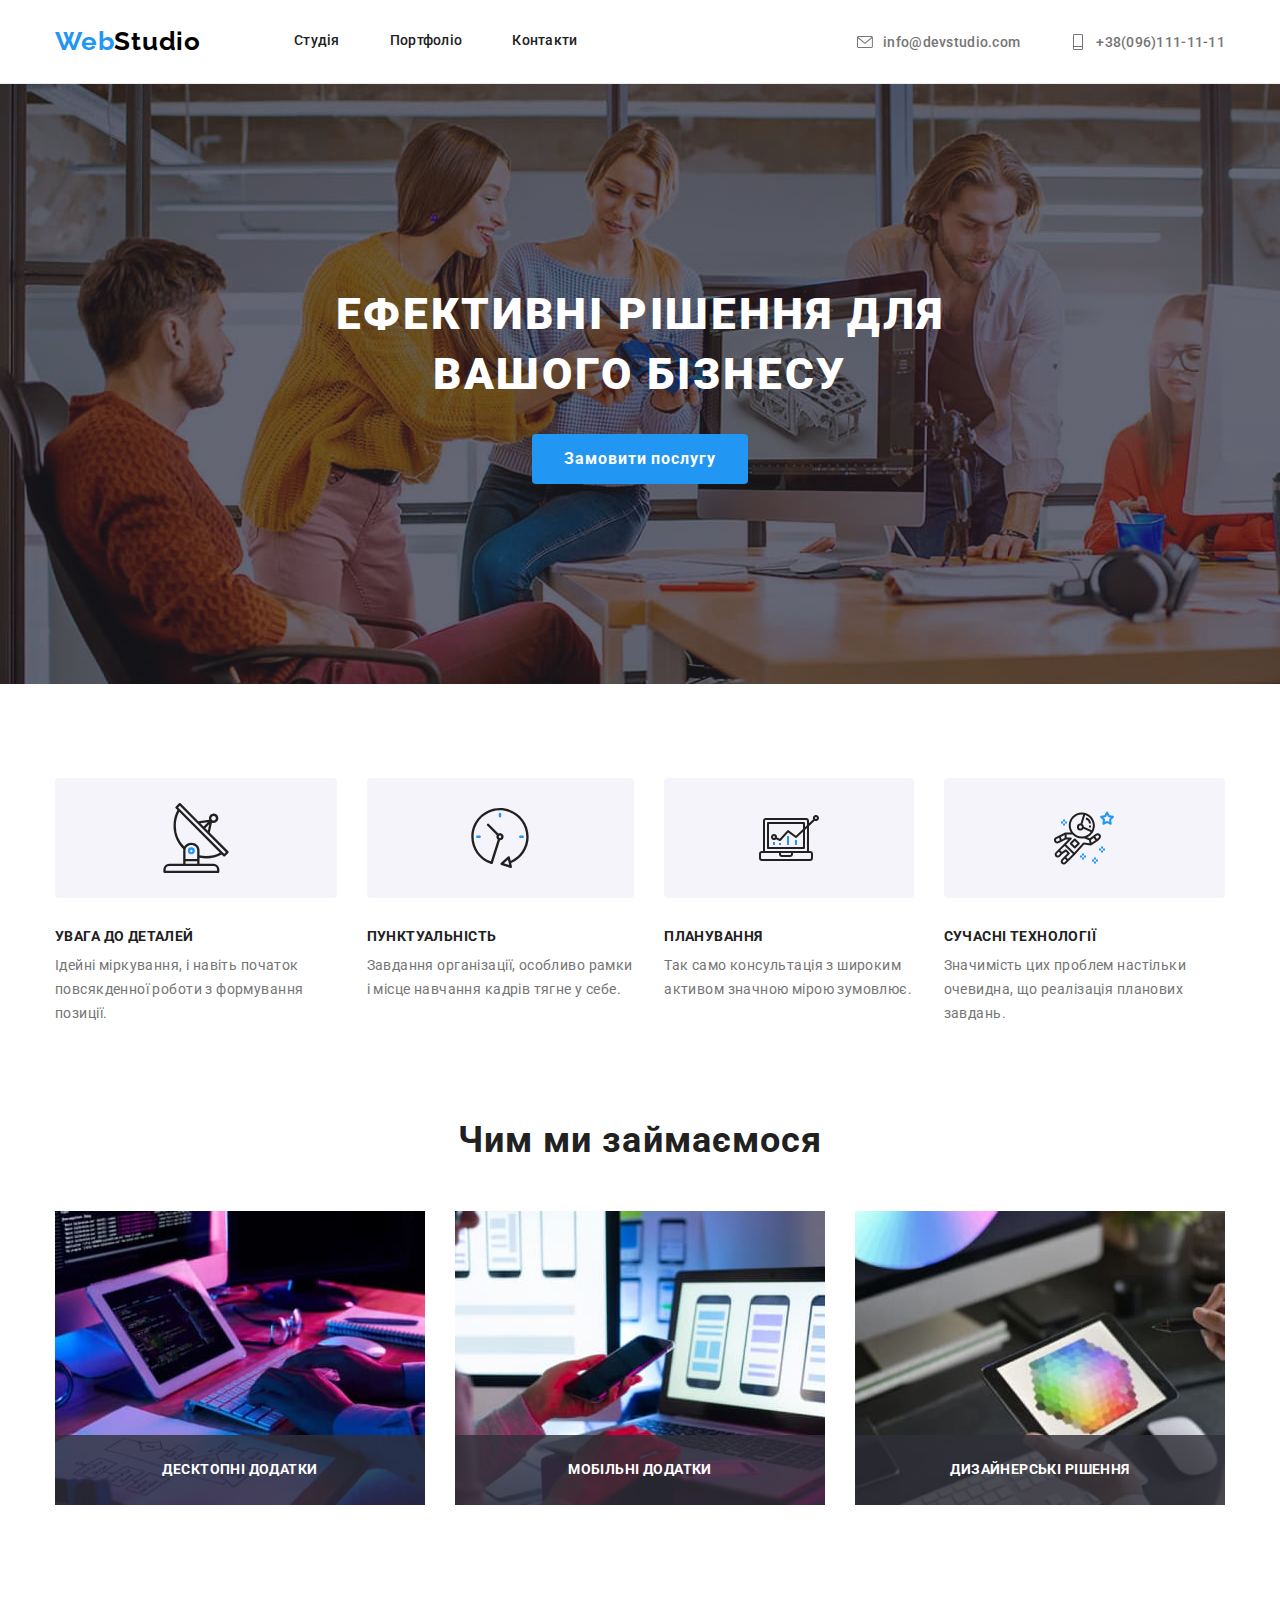
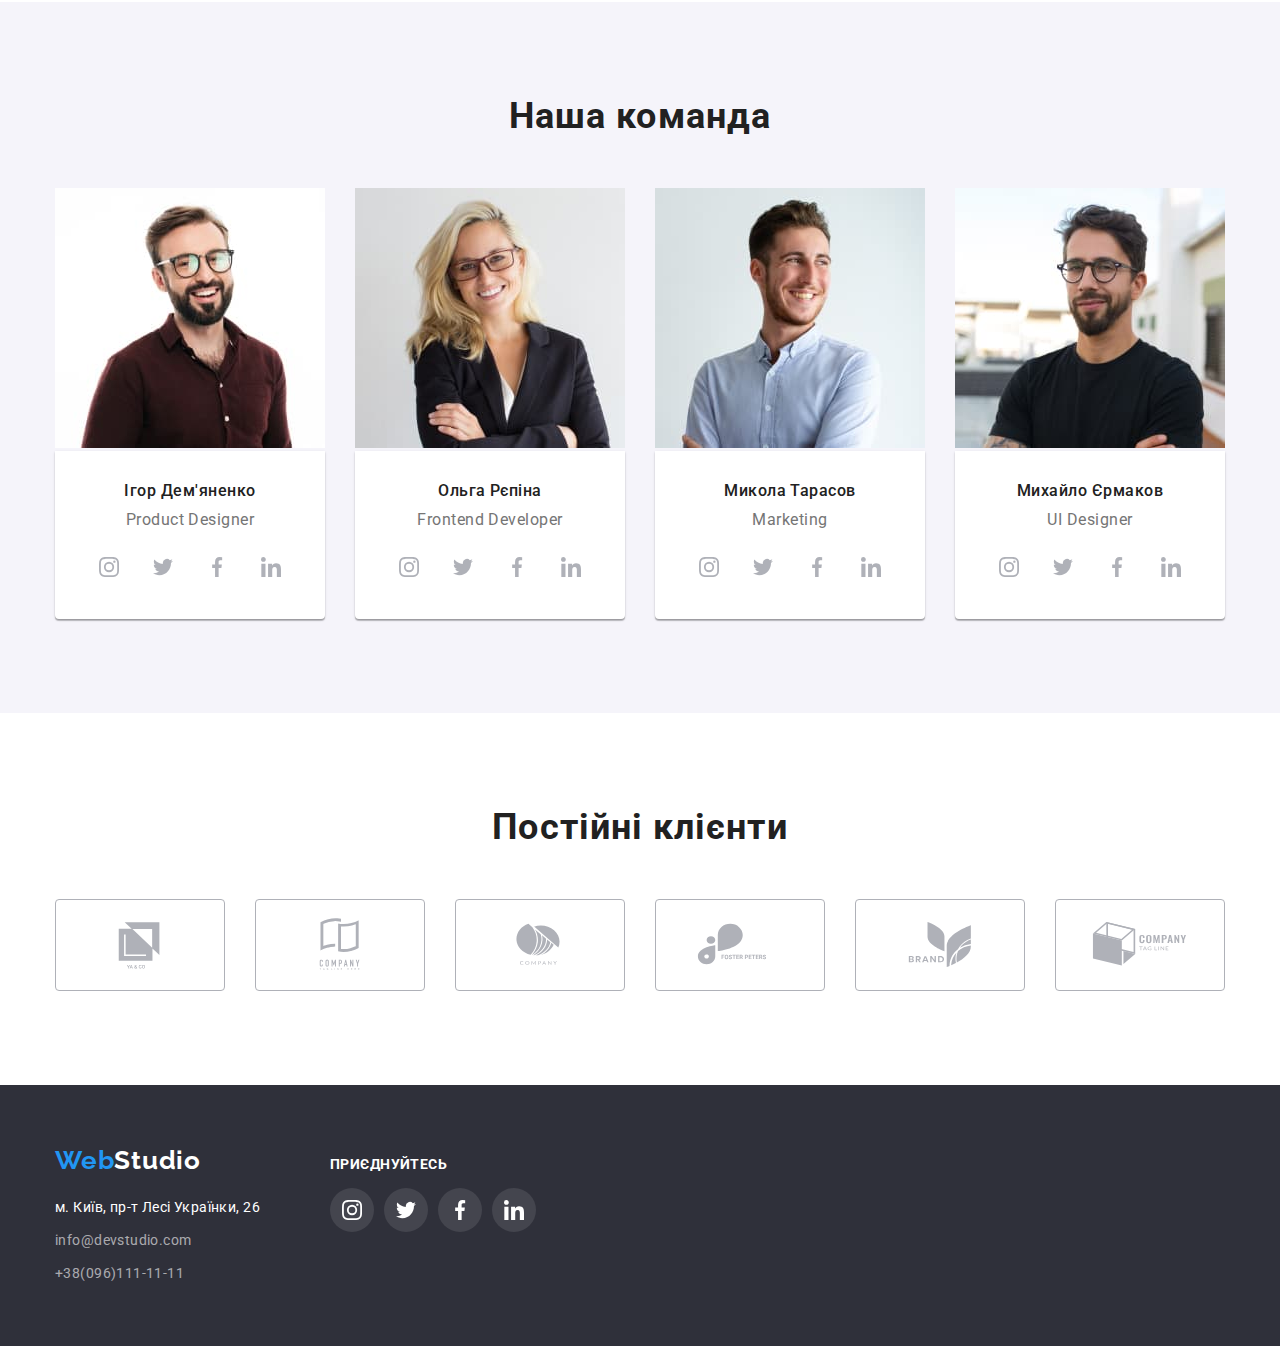
==== index.html @ 4986a719 "hw5" ====
<!DOCTYPE html>
<html lang="uk">
<head>
    <meta charset="UTF-8">
    <meta http-equiv="X-UA-Compatible" content="IE=edge">
    <meta name="viewport" content="width=device-width, initial-scale=1.0">
    <title>Document</title>
    <link rel="preconnect" href="https://fonts.googleapis.com">
    <link rel="preconnect" href="https://fonts.gstatic.com" crossorigin>
    <link href="https://fonts.googleapis.com/css2?family=Raleway:wght@700&family=Roboto:wght@400;500;700;900&display=swap"
        rel="stylesheet">
        <link rel="stylesheet" href="https://cdnjs.cloudflare.com/ajax/libs/modern-normalize/1.1.0/modern-normalize.min.css">
    
    <link rel="stylesheet" href="./css/style.css">

</head>
<body>
    <!--навигация-->
   
    <header class="page-header">
<div class="container">
<div class="page-nav">
    <a class="logo" href="/">
        <span class="logo-accent">Web</span>Studio
    </a>
    <nav class="nav">
        <ul class="nav-list">
            <li class="item"><a class="menu-link" href="#">Студія</a></li>
            <li class="item"><a class="menu-link" href="./portfolio.html">Портфоліо</a></li>
            <li class="item"><a class="menu-link" href="#">Контакти</a></li>
        </ul>
    </nav>
    <ul class="aut-nav">
        <li class="item-nav"> 
           <a class="contact-link" href="mailto:info@devstudio.com"> 
            <svg class="item-nav-icon" width="16" height="16">
            <use href="./images/icon.svg#icon-envelope"></use>
        </svg>
        info@devstudio.com
        </a>
        </li>
        <li class="item-nav">
            <a class="contact-link" href="tel:+380961111111">
                <svg class="item-nav-icon" width="16" height="16">
                    <use href="./images/icon.svg#icon-telephon"></use>
                </svg>
                +38(096)111-11-11
            </a>
        </li>
        
    </ul>
</div>
    
   
</div>
</header>

<main> 
    <!--герой-->
    <section class="hero">
<div class="container">
    <h1 class="hero-titel">Ефективні рішення для вашого бізнеcу</h1>
    <button class="button-hero" type="button" data-modal-open>Замовити послугу</button>

</div>


</div>



</section>


<section class="qualiti">  
  
 <div class="container">

 <ul class="qualiti-list">
    
<li class="qualiti-item"> 
    <div class="qualiti-position">
        <a href="" class="qualiti-link">
            <svg class="qualiti-icon" width="70" height="70">
            <use href="./images/icon.svg#icon-antenna"></use>
            </svg>
        </a>
    </div>
<h3 class="quality-title">Увага до деталей </h3>
<p class="quality-text">Ідейні міркування, і навіть початок повсякденної роботи з формування позиції.
</p>
</li>

<li class="qualiti-item"> 
    <div class="qualiti-position">
        <a href="" class="qualiti-link">
            <svg class="qualiti-icon" width="106" height="60">
            <use href="./images/icon.svg#icon-clock"></use>
            </svg>
        </a>
    </div>
    <h3 class="quality-title">Пунктуальність</h3>
    <p class="quality-text">Завдання організації, особливо рамки і місце навчання кадрів тягне у себе.</p>
</li>
    

<li class="qualiti-item"> 
    <div class="qualiti-position">
        <a href="" class="qualiti-link">
        <svg class="qualiti-icon" width="106" height="60">
        <use href="./images/icon.svg#icon-diagram"></use>
        </svg>
        </a>
    </div>
    <h3 class="quality-title">Планування</h3>
    <p class="quality-text">Так само консультація з широким активом значною мірою зумовлює.</p>
</li>

<li class="qualiti-item"> 
    <div class="qualiti-position">
        <a href="" class="qualiti-link">
        <svg class="qualiti-icon" width="106" height="60">
            <use href="./images/icon.svg#icon-astronaut"></use>
        </svg>
    </a>
    </div>
    <h3 class="quality-title">Сучасні технології</h3>
    <p class="quality-text">Значимість цих проблем настільки очевидна, що реалізація планових завдань.</p>




        </div>
    </section>
    
    
    <!--section work-->
    <section class="work">
        <div class="container">
            <h2 class="work-title">Чим ми займаємося</h2>
            <ul class="work-list">
                <li class="work-img"><img src="./images/img1.jpg" alt="написання коду для сайтів" width="370">
                <div class="label">Десктопні додатки</div>
            </li>
                <li class="work-img"><img src="./images/img2.jpg" alt="написання коду для мобільних телефонів" width="370">
                <div class="label">Мобільні додатки</div>
                </li>
                <li class="work-img"><img src="./images/img3.jpg" alt="написання коду для ігор" width="370">
                <div class="label">Дизайнерські рішення
                    </div>
                </li>
            </ul>
        </div>
    </section>
    
    <!--section team-->
    <section class="team">
    <div class="container">
        
    
            <h2 class="team-title">Наша команда</h2>
            <ul class="team-list">
                <li class="team-img"><img src="./images/igor.jpg" alt="фотографія Ігоря Дем'яненко" width="270">
                    <div class="conteiner-card">
                        <h3 class="team-name">Ігор Дем'яненко</h3>
                        <p class="team-text">Product Designer</p>
                        <ul class="soc-list">
                            <li class="soc-item"> 
                                <a href="#" class="soc-link">
                                   <svg class="soc-icon" width="20" height="20">
                                    <use href="./images/icon.svg#icon-instagram"></use>
                                   </svg>
                                </a></li>
                            <li class="soc-item">
                                 <a href="#" class="soc-link">
                                <svg class="soc-icon" width="20" height="20">
                                    <use href="./images/icon.svg#icon-twitter"></use>
                                </svg>
                            </a></li>
                            <li class="soc-item">
                                 <a href="#" class="soc-link">
                                <svg class="soc-icon" width="20" height="20">
                                    <use href="./images/icon.svg#icon-facebook"></use>
                                </svg>
                            </a></li>
                            <li class="soc-item"> 
                                <a href="#" class="soc-link">
                                <svg class="soc-icon" width="20" height="20">
                                    <use href="./images/icon.svg#icon-linkedin"></use>
                                </svg>
                            </a></li>
                        </ul>
                    </div>
                </li>
                <li class="team-img"><img src="./images/olga.jpg" alt="фотографія Ольги Рєпіна " width="270">
                    <div class="conteiner-card">
                        <h3 class="team-name">Ольга Рєпіна</h3>
                        <p class="team-text">Frontend Developer</p>
                        <ul class="soc-list">
                            <li class="soc-item">
                                <a href="#" class="soc-link">
                                    <svg class="soc-icon" width="20" height="20">
                                        <use href="./images/icon.svg#icon-instagram"></use>
                                    </svg>
                                </a>
                            </li>
                            <li class="soc-item">
                                <a href="#" class="soc-link">
                                    <svg class="soc-icon" width="20" height="20">
                                        <use href="./images/icon.svg#icon-twitter"></use>
                                    </svg>
                                </a>
                            </li>
                            <li class="soc-item">
                                <a href="#" class="soc-link">
                                    <svg class="soc-icon" width="20" height="20">
                                        <use href="./images/icon.svg#icon-facebook"></use>
                                    </svg>
                                </a>
                            </li>
                            <li class="soc-item">
                                <a href="#" class="soc-link">
                                    <svg class="soc-icon" width="20" height="20">
                                        <use href="./images/icon.svg#icon-linkedin"></use>
                                    </svg>
                                </a>
                            </li>
                        </ul>
                    </div>
                </li>
                <li class="team-img"><img src="./images/nico.jpg" alt="фотографія Миколи Тарасов" width="270">
                    <div class="conteiner-card">
                        <h3 class="team-name">Микола Тарасов</h3>
                        <p class="team-text">Marketing</p>
                        <ul class="soc-list">
                            <li class="soc-item">
                                <a href="#" class="soc-link">
                                    <svg class="soc-icon" width="20" height="20">
                                        <use href="./images/icon.svg#icon-instagram"></use>
                                    </svg>
                                </a>
                            </li>
                            <li class="soc-item">
                                <a href="#" class="soc-link">
                                    <svg class="soc-icon" width="20" height="20">
                                        <use href="./images/icon.svg#icon-twitter"></use>
                                    </svg>
                                </a>
                            </li>
                            <li class="soc-item">
                                <a href="#" class="soc-link">
                                    <svg class="soc-icon" width="20" height="20">
                                        <use href="./images/icon.svg#icon-facebook"></use>
                                    </svg>
                                </a>
                            </li>
                            <li class="soc-item">
                                <a href="#" class="soc-link">
                                    <svg class="soc-icon" width="20" height="20">
                                        <use href="./images/icon.svg#icon-linkedin"></use>
                                    </svg>
                                </a>
                            </li>
                        </ul>
                    </div>
                </li>
    
                <li class="team-img"><img src="./images/mixa.jpg" alt="фотографія Михайла Єрмаков" width="270">
                    <div class="conteiner-card">
                        <h3 class="team-name">Михайло Єрмаков</h3>
                        <p class="team-text">UI Designer</p>
                        <ul class="soc-list">
                            <li class="soc-item">
                                <a href="#" class="soc-link">
                                    <svg class="soc-icon" width="20" height="20">
                                        <use href="./images/icon.svg#icon-instagram"></use>
                                    </svg>
                                </a>
                            </li>
                            <li class="soc-item">
                                <a href="#" class="soc-link">
                                    <svg class="soc-icon" width="20" height="20">
                                        <use href="./images/icon.svg#icon-twitter"></use>
                                    </svg>
                                </a>
                            </li>
                            <li class="soc-item">
                                <a href="#" class="soc-link">
                                    <svg class="soc-icon" width="20" height="20">
                                        <use href="./images/icon.svg#icon-facebook"></use>
                                    </svg>
                                </a>
                            </li>
                            <li class="soc-item">
                                <a href="#" class="soc-link">
                                    <svg class="soc-icon" width="20" height="20">
                                        <use href="./images/icon.svg#icon-linkedin"></use>
                                    </svg>
                                </a>
                            </li>
                        </ul>
                    </div>
                </li>
            </ul>



        
    </div>
    </section>
</section>
<section class="partners">
<div class="container">
    <h2 class="partners-title"> Постійні клієнти</h2>
<ul class="partners-list">
    <li class="partners-item"> <a href="" class="partners-link">
        <svg class="partners-icon" width="106" height="60">
        <use href="./images/icon.svg#icon-ya-co"></use>
    </svg>
</a>
</li>
    <li class="partners-item"> <a href="" class="partners-link">
        <svg class="partners-icon" width="106" height="60">
            <use href="./images/icon.svg#icon-tagline"></use>
        </svg>
    </a>
</li>
    <li class="partners-item"> <a href="" class="partners-link">
        <svg class="partners-icon" width="106" height="60">
        <use href="./images/icon.svg#icon-comp"></use>
    </svg>
</a>
</li>
    <li class="partners-item"> <a href="" class="partners-link">
        <svg class="partners-icon" width="106" height="60">
            <use href="./images/icon.svg#icon-foster"></use>
        </svg>
    </a>
</li>
    <li class="partners-item"> <a href="" class="partners-link">
        <svg class="partners-icon" width="106" height="60">
            <use href="./images/icon.svg#icon-brand"></use>
        </svg>
    </a>
</li>
    <li class="partners-item"> <a href="" class="partners-link">
        <svg class="partners-icon" width="106" height="60">
            <use href="./images/icon.svg#icon-tag"></use>
        </svg>
    </a>
</li>
</ul>



</div>





</section>





</main>

<footer>
    <!--подвал-->

<div class="container">
    <div class="main-footer-contacts">
    <div class="footer-contacts">

   
    <a href="/" class="logo-white">
        <span class="logo-accent">Web</span>Studio
    </a>
    
    <address class="contacts">
        <ul>
            <li class="link-contacts">
                <a class="link" href="https://goo.gl/maps/CEJdyvRehDyQKQgW8" target="_blank"
                    rel="noopenes noreferrer nofollow"> м. Київ, пр-т Лесі Українки, 26</a>
            </li>
            <li class="link-contacts">
                <a class="link-footer" href="mailto:info@devstudio.com">info@devstudio.com</a>
            </li>
            <li class="link-contacts">
                <a class="link-footer" href="tel:+380961111111">+38(096)111-11-11</a>
            </li>
        </ul>
    </address>
    </div>
    <div class="social-net">
 <h3 class="social-title"> Приєднуйтесь </h3>



    <ul class="social-list">
        <li class="social-item">
            <a href="#" class="social-link">
                <svg class="social-icon" width="20" height="20">
                    <use href="./images/icon.svg#icon-instagram"></use>
                </svg>
            </a>
        </li>
        <li class="social-item">
            <a href="#" class="social-link">
                <svg class="social-icon" width="20" height="20">
                    <use href="./images/icon.svg#icon-twitter"></use>
                </svg>
            </a>
        </li>
        <li class="social-item">
            <a href="#" class="social-link">
                <svg class="social-icon" width="20" height="20">
                    <use href="./images/icon.svg#icon-facebook"></use>
                </svg>
            </a>
        </li>
        <li class="social-item">
            <a href="#" class="social-link">
                <svg class="social-icon" width="20" height="20">
                    <use href="./images/icon.svg#icon-linkedin"></use>
                </svg>
            </a>
        </li>
    </ul>


    </div>

</div>


</div>

</footer>

<div class="backdrop is-hidden"data-modal>
    <div class="modal">
    
    <button class="modal-close-button" type="button" data-modal-close >x</button>
</div>

   

</div>
<script src="./js/modal.js"></script>
</body>
</html>
---- css/style.css ----
* {
    box-sizing: border-box;
}
h1,
h2,
h3,
h4,
h5,
h6,
p,
ul {
    margin: 0;
    padding: 0;
}
:root {
 --primary-text-color: #212121;
 --secondary-text-color: #757575;
--hero-text-color:#ffffff;
--accent-text-color: #2196f3;
--black-text-color: #000000;
--primary-white-color: #f5f5f5;
--secondary-color: #2f303a;
--button: #F5F4FA;
--button-focus: #188CE8;
--secondary-button: #EEEEEE;
--border:#ECECEC;
--fon-hero:rgba(47, 48, 58, 0.8);
--icon:#AFB1B8;
--footer-link:rgba(255, 255, 255, 0.1);
--fon-backdrop:rgba(0, 0, 0, 0.2);
--work-fon:rgba(47, 48, 58, 0.8);
--invisible :rgba(33, 150, 243, 0.9);



--time:cubic-bezier(0.4, 0, 0.2, 1);
}


body {
    background-color: var(--hero-text-color) ;
    color: var(--primary-text-color) ;
    font-family: 'Roboto', sans-serif;
    font-size: 14px;
    cursor: pointer;
    font-weight: 400;
    overflow: auto;
}
ul {
    list-style: none;
}

/* навигация*/
.page-header{
    border-bottom: 1px solid var(--border);
}
.container {
    margin-left: auto;
    margin-right: auto;
    width: 1200px;
    padding: 0px 15px;
}

.logo{
    display: block;
    font-family: 'Raleway';
        color: var(--black-text-color);
        font-weight: 700;
        font-size: 26px;
        line-height: 1.2;
        text-decoration: none;
        letter-spacing: 0.03em;
       
        margin-right: 93px;
        
       
}
/*.logo-accent{
    color: var(--accent-text-color) border: 1px solid #000000;
        text-shadow : 0px 4px 4px rgba(0, 0, 0, 0.25);
}
*/
.nav :hover,
.nav :focus{
    color: var(--accent-text-color);
    
}



.page-nav{
display: flex;
align-items: center;

}
.nav-list{
    display: flex;
    


}


.menu-link {
    display: block;
    color: var(--primary-text-color);
    font-weight: 500;
    line-height: 1.15;
    letter-spacing: 0.02em;
    text-decoration: none;
    padding-top: 32px;
    padding-bottom: 32px;
transition-property:  color;
    transition-duration: 2500ms;
    transition-timing-function: var(--time);
    
    
}
.menu-link::after {
    display: block;
    opacity: 0;
    width: 100%;
    height: 3px;
    background-color: currentColor;
    content: "";
transform: translateY(28px);
transition-property: color;
    transition-duration: 2500ms;
    transition-timing-function: var(--time);
}

.menu-link:focus {
    color: var(--accent-text-color);

}

.menu-link:hover::after {
    opacity: 1;
    color: var(--accent-text-color);
}

.item:not(:last-child){
    margin-right: 50px;
}
.aut-nav {
    display: flex;
    align-items: center;
    margin-left: auto ;


}
.item-nav-icon{
    fill: currentColor;
   
}
.aut-nav .item-nav + .item-nav{
    margin-left: 50px;
}

.contact-link{
    display: flex;
    align-content: center;
    color: var(--secondary-text-color);
    font-weight: 500;
    line-height: 1.15;
    letter-spacing: 0.02em;
    text-decoration: none;
    padding-top: 32px;
    padding-bottom: 32px;
    gap: 10px;


    transition-property: color;
        transition-duration: 2500ms;
        transition-timing-function: var(--time);
    }

.partners-icon{
fill: currentColor;
}

.aut-nav :hover,
.aut-nav :focus{
    color: var(--accent-text-color);
  
}
.aut-nav :hover,
:focus .contact-link {
fill: var(--accent-text-color);

}

/* герой*/
.hero {
    background-color: var(--secondary-color);
    text-align: center;
    padding: 200px 0;
    max-width: 1600px;
        padding-bottom: 200px;
        background-image: linear-gradient(to right,rgba(47, 48, 58, 0.4),
        rgba(47, 48, 58, 0.4) ), url('../images/hero.jpg');
        margin-left: auto;
        margin-right: auto;
        background-size: cover;
        }

.hero-titel{  
    margin-top: 0;
    margin-bottom: 30px;
    color: var(--hero-text-color);
        
        font-family: 'Roboto';
            font-weight: 900;
            font-size: 44px;
            line-height: 60px;
            text-align: center;
            letter-spacing: 0.06em;
            text-transform: uppercase;
            
            margin-left: 237px;
            margin-right: 237px;

}
 /* описание компании */

    

.qualiti{
    padding-top: 94px;
}

.qualiti-position {
    display: flex;
    margin-bottom: 30px;
}

.qualiti-item {
    width: calc((100%-90px)/4);
}

.qualiti-link {
    width: 100%;
    height: 120px;
    background-color: var(--button);
    display: flex;
    border-radius: 4px;
    align-items: center;
    justify-content: center;
    color: var(--icon);

}

.qualiti-icon {
    fill: currentColor;
}

.qualiti-list{
    display: flex;
        gap: 30px;
}
.quality-title {
    padding-top: 0px;
    margin-bottom: 0;
    color: var(--primary-text-color);
        font-size: 14px;
        font-weight: 700;
        line-height: 1.15;
        letter-spacing: 0.03em;
        text-transform: uppercase;
}
.quality-text{
   margin-top: 10px;
   margin-bottom: 0px;
    color: var(--secondary-text-color);
    line-height: 1.7;
    letter-spacing: 0.03em;
}
/* які проекти*/
.work{
    padding-top: 94px;
    padding-bottom: 94px;
}

.work-title{
    
    padding-top: 0px;
    margin-bottom: 50px;
    color: var(--primary-text-color);
    font-weight: 700;
    font-size: 36px;
    line-height: 1.15;
    text-align: center;
    letter-spacing: 0.03em;
        
}
.work-list{
    display: flex;
        gap: 30px;
}
.work-img {
    position: relative;
    margin-top: 0px;
    
}
.label{
    position: absolute ;
    top: 224px;
    width: 100%;
   height: 70px;
   text-align: center;
  color: var(--hero-text-color);
    background-color: var(--work-fon);
    justify-content: center;
    
    font-family: Roboto, sans-serif;
    font-weight: 700;
    line-height: 1.14;
    letter-spacing: 0.03em;
    text-transform: uppercase;
    justify-content: center;
    display:block;
    padding-top: 27px;
        }




/* команда */
.team {
    padding-top: 94px;
    padding-bottom: 94px;
    background-color: var(--button);
   
}
.team-title {
    padding-top: 0px;
    margin-bottom: 50px;
        color: var(--primary-text-color);

        
            font-weight: 700;
            font-size: 36px;
            line-height: 1.16;
            text-align: center;
            letter-spacing: 0.03em;
}
.team-img  {
    margin-top: 0px;
    margin-bottom: 0px;
    
    display: block;
        max-width: 100%;
        height: auto;
        object-fit: cover;
    }

.conteiner-card{
     margin-top: 0px;
        box-shadow: 0px 1px 3px rgba(0, 0, 0, 0.12), 0px 1px 1px rgba(0, 0, 0, 0.14), 0px 2px 1px rgba(0, 0, 0, 0.2);
        border-radius: 0px 0px 4px 4px;
        background-color: var(--hero-text-color);

}
.team-list{
    display: flex;
    gap: 30px;
}
.team-name {
    
    color: var(--primary-text-color);
        font-weight: 500;
        font-size: 16px;
        line-height: 1.2;
        letter-spacing: 0.03em;
        text-align: center;
        padding-top: 30px;
        
}
.team-text {
        font-size: 16px;
        line-height: 1.2;
        color:var(--secondary-text-color);
        letter-spacing: 0.03em;
        text-align: center;
        margin-top: 10px;
        margin-bottom: 16px;
}
.soc-list{
    display: flex;
    justify-content: center;
    margin-top: 16px;
    padding-bottom: 30px;
    gap: 10px;

}
.soc-item {

}
.soc-link{
    display: flex;
    width: 44px;
    height: 44px;
    align-items: center;
    justify-content: center;
    background-color:var(--hero-text-color);
    border-radius: 50%;
    color:var(--icon);
transition-property: background-color;
    transition-duration: 2500ms;
    transition-timing-function: var(--time);
}

.soc-icon{
    gap: 10px;
    transition-property: color;
        transition-duration: 2500ms;
        transition-timing-function: var(--time);
}


.soc-icon{
    fill: currentColor;
}
.soc-link:hover,
.soc-link:focus{
    background-color: var(--accent-text-color);
    color: var(--hero-text-color);
}

/*.soc-icon {
    fill: var(--icon);
}
.soc-link:hover ,:focus {
background-color: var(--accent-text-color);
}
.soc-link:hover,:focus .soc-icon {
    fill: var(--hero-text-color);
}
*/
.partners {
    padding-top: 94px;
        padding-bottom: 94px;
}

.partners-title{
    padding-top: 0px;
        margin-bottom: 50px;
        color: var(--primary-text-color);
    
    
        font-weight: 700;
        font-size: 36px;
        line-height: 1.16;
        text-align: center;
        letter-spacing: 0.03em;
    }



.partners-list {
    display: flex;
    gap: 30px;
}

.partners-item {
    width: calc((100%-150px)/6);
    width: 100%;
        height: 92px;
       
        display: flex;
        border-radius: 4px;

}

.partners-link {
    width: 100%;
    height: 92px;
    border: 1px solid var(--icon);
    display: flex;
    border-radius: 4px;
    align-items: center;
        justify-content: center;
        background-color: var(--hero-text-color);
        color: var(--icon);

        transition-property: border-color, color;
            transition-duration: 2500ms;
            transition-timing-function: var(--time);
    
}

.partners-icon {
    fill: currentColor;
}

.partners-link:hover,
.partners-link:focus {
   border-color: var(--accent-text-color);
    color: var(--accent-text-color);
}



/* підвал*/
footer{
    background-color: var(--secondary-color);
    padding-top: 60px;
    padding-bottom: 60px;
}

.logo-white {
    display: block;
    font-family: 'Raleway';
    font-weight: 700;
    font-size: 26px;
    line-height: 1.2;
    color: var(--hero-text-color);
    text-decoration: none;
    letter-spacing: 0.03em;
    margin-bottom: 20px;
}
.logo-accent {
    color: var(--accent-text-color);
}
    
.contacts {
margin-bottom: 0px;
}
.link {
    display: block;
    font-style: normal;
    line-height: 1.7;
    color: var(--hero-text-color);
    text-decoration: none;
    letter-spacing: 0.03em;
}

.link-contacts {
    margin-top: 9px;
}
.link-footer{
    display: block;
        font-style: normal;
        color: rgba(255, 255, 255, 0.6);
        line-height: 1.7;
        letter-spacing: 0.03em;
        text-decoration: none;
}

.link-contacts:first-child {
    margin-top: 0px;
    }
.main-footer-contacts{
display: flex;
align-items: baseline;
    }

.social-net{
    margin-left: 70px;
}


.social-title{
padding-top: 0px;
margin-bottom: 0;
 color: var(--hero-text-color);
font-size: 14px;
font-weight: 700;
line-height: 1.15;
letter-spacing: 0.03em;
text-transform: uppercase;





}
.social-list {
display: flex;
justify-content: center;
padding-top: 16px;
 padding-bottom: 30px;
gap: 10px;
    }
    
.social-item {}
    
.social-link {
display: flex;
 width: 44px;
 height: 44px;
align-items: center;
justify-content: center;
background-color: var(--footer-link);
border-radius: 50%;
color: var(--hero-text-color);

transition-property: background-color;
    transition-duration: 2500ms;
    transition-timing-function: var(--time);

        }
.social-icon {
fill: currentColor;

        }
    
.social-link:hover,
.social-link:focus {
background-color: var(--accent-text-color);
}

/* порфоліо вітділи*/
.department {
    padding-top: 94px;
    padding-bottom: 94px;
    }


.department-title {

        position: absolute;
        white-space: nowrap;
        width: 1px;
        height: 1px;
        overflow: hidden;
        border: 0;
        padding: 0;
        clip: rect(0 0 0 0);
        clip-path: inset(50%);
        margin: -1px;
}
.department-link{
    display: flex;
    gap:8px;
    justify-content: center;
    margin-bottom: 50px;
}
/* приклади робіт*/
.progect-card{
display: block;
position: relative;
overflow: hidden;

}
  

.progect-list{
    display: flex;
    flex-wrap: wrap;
    margin: 0px;
    padding: 0px;
    gap: 30px;
    justify-content: space-between;
    }

.progect-item {
    display: block;
    padding: 24px 20px;
    margin: 0;

    box-sizing: border-box;
        width: 370px;
       
        border: 1px solid var(--secondary-button);
    }
.project-title{
        font-weight: 700;
        font-size: 18px;
        line-height: 2;
        letter-spacing: 0.06em;
        margin: 0;
        padding-bottom: 4px;

}
.project-text{
        font-size: 16px;
        line-height: 1.87;
        letter-spacing: 0.03em;
        color: var(--secondary-text-color);
        margin: 0;
}
.progect-card:hover {
  box-shadow: 1px 4px 6px rgba(0, 0, 0, 0.16),
0px 4px 4px rgba(0, 0, 0, 0.06),
0px 1px 1px rgba(0, 0, 0, 0.12)
}

.project-invisible-text{
    position: absolute;
    top: 0;
    left: 0;
    width: 100%;
    
    padding: 63px 24px;
    background-color: var(--invisible);
    transform: translateY(150%);

    color:var(--primary-white-color);
    font-size: 18px;
    line-height: 1.55;
    letter-spacing: 0.03em;
    transition: transform 250ms;
   
}
.progect-card:hover .project-invisible-text {
    transform: translateY(0);
}



/* кнопка*/
.button {

        background-color: var(----secondary-button);
        color: var(--primary-text-color);
        cursor: pointer;
        
        
} 
/* кнопка герой*/
.button-hero {
    display: inline-block;
        
        font-family: 'Roboto',sans-serif;
        font-weight: 700;
        font-size: 16px;
        line-height: 1.88;
        letter-spacing: 0.06em;
        background-color: var(--accent-text-color);
        color: var(--hero-text-color);
            min-width: 216px;
            height: 50px;
            text-align: center;
            padding: 10px 32px;
            border-radius: 4px;
            border: none;


}
.button-hero:hover,
.button-hero:focus {
    color: var(--hero-text-color);
background-color: var(--button-focus);



}
/* кнопка порфоліо*/
.button-second {
    display: inline-block;
    font-family: 'Roboto',sans-serif;
    font-weight: 500;
    font-size: 16px;
    line-height: 1.62;
    text-align: center;
    letter-spacing: 0.03em;
        
        justify-content: center;
        padding: 6px 22px;
        border: none;
        border-radius: 4px;

transition-property: background-color, color, shadow;
    transition-duration: 2500ms;
    transition-timing-function: cubic-bezier(0.4, 0, 0.2, 1);
    
}

.button-second:hover {
    color: var(--hero-text-color);
    background-color: var(--accent-text-color);

}


.button-second:focus,
.button-second:hover {
box-shadow: 0px 2px 2px rgba(0, 0, 0, 0.12),
 0px 1px 2px rgba(0, 0, 0, 0.08), 
 0px 3px 1px rgba(0, 0, 0, 0.1);
}
.backdrop {
    position: fixed;
    top:0;
    left:0;
    width: 100%;
    height: 100%;
    z-index: 1;
    opacity: 1;
    background-color: var(--fon-backdrop);
  transition: opacity 250ms var(--time),
  visibility 250ms var(--time);
}
.is-hidden{
    opacity: 0;
    pointer-events: none;
    visibility: hidden;
    transform: scale(1.5) ;
}
.modal{
    position: absolute;
    top: 50%;
    left: 50%;
    transform: translate(-50% ,-50%) scale(1);

    height: 581px;
    width: 528px;
    background-color: var(--primary-white-color);
    transition: transform 250ms var(--time);
}
.modal-close-button{
    position: absolute;
    top: 17px;
    right: 17px;
    width: 30px;
    height: 30px;
   left: 490px;
   border: 1px solid rgba(0, 0, 0, 0.1);
   border-radius: 50%;
   
   justify-content: center;
}
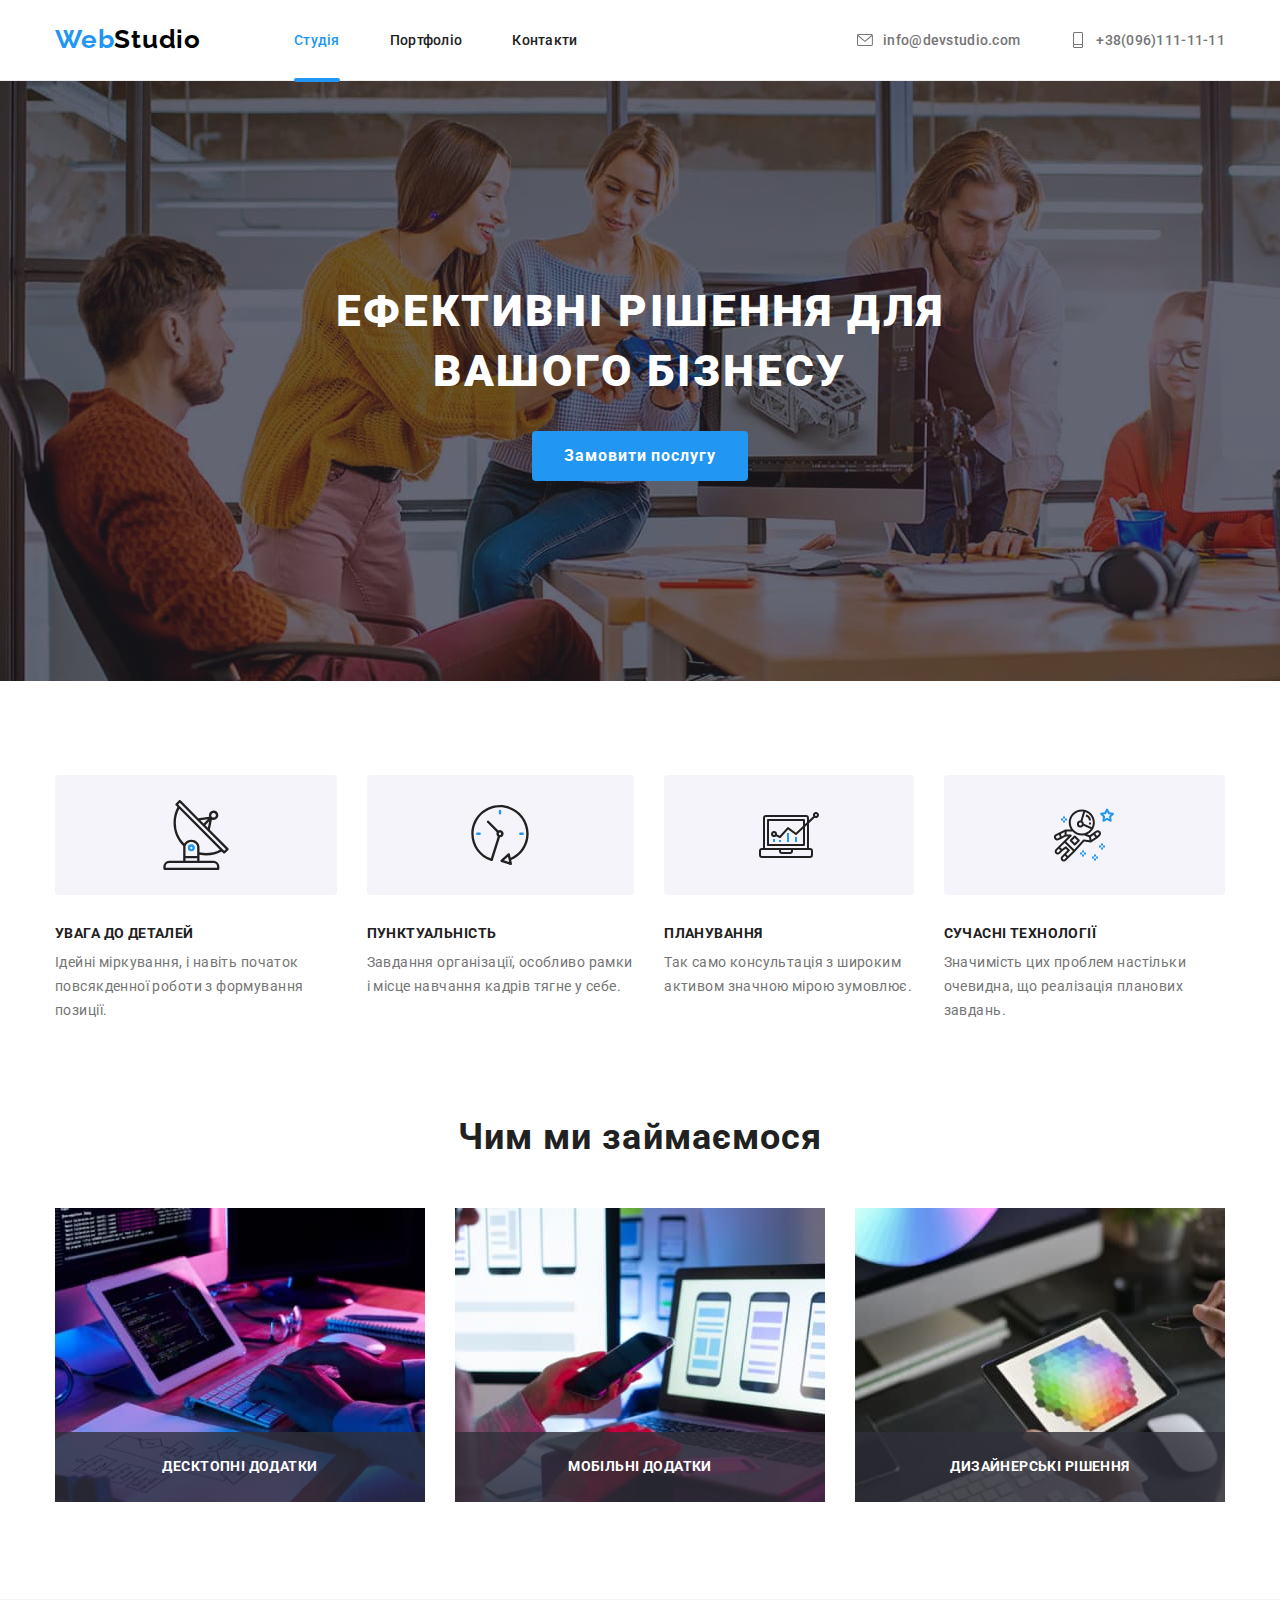
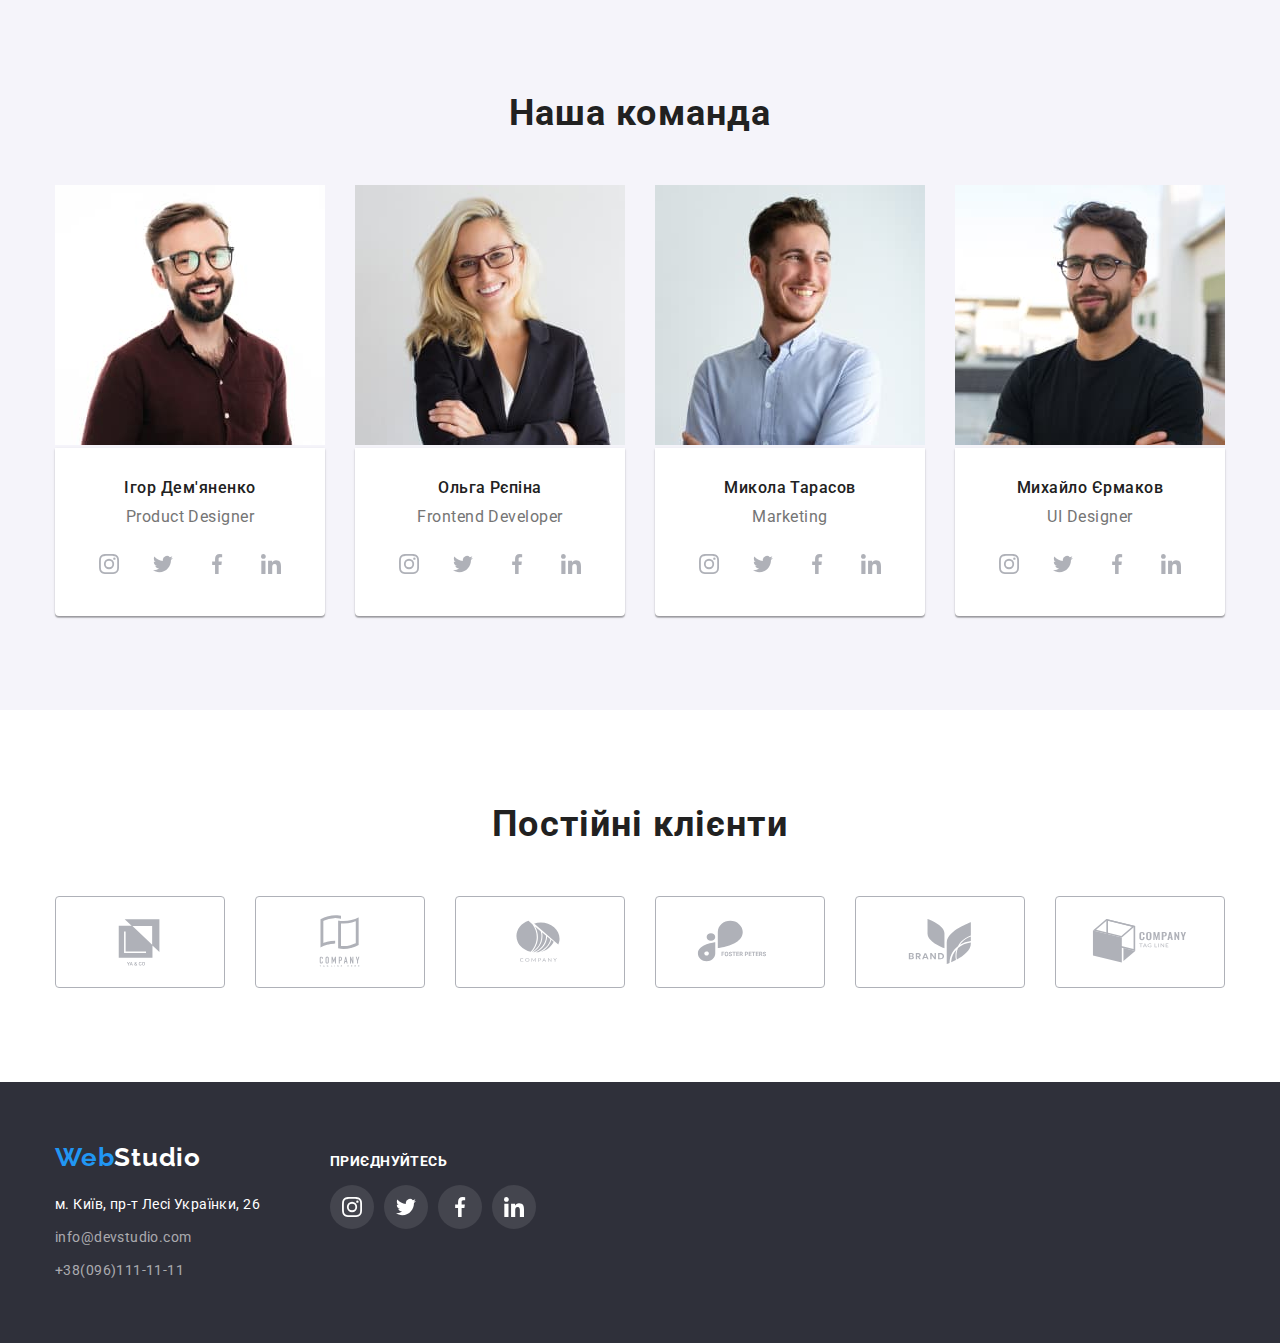
==== commit bcfb8446: "completed" ====
--- a/index.html
+++ b/index.html
@@ -25,8 +25,10 @@
     </a>
     <nav class="nav">
         <ul class="nav-list">
-            <li class="item"><a class="menu-link" href="#">Студія</a></li>
-            <li class="item"><a class="menu-link" href="./portfolio.html">Портфоліо</a></li>
+            <li class="item">
+                <a class="current-page menu-link" href="./index.html">Студія</a></li>
+            <li class="item">
+                <a class="menu-link" href="./portfolio.html">Портфоліо</a></li>
             <li class="item"><a class="menu-link" href="#">Контакти</a></li>
         </ul>
     </nav>
@@ -443,7 +445,11 @@
 <div class="backdrop is-hidden"data-modal>
     <div class="modal">
     
-    <button class="modal-close-button" type="button" data-modal-close >x</button>
+    <button class="modal-close-button" type="button" data-modal-close >
+        <svg class="social-icon" width="30" height="30">
+            <use href="./images/icon.svg#icon-close"></use>
+        </svg>
+    </button>
 </div>
 
    
--- a/css/style.css
+++ b/css/style.css
@@ -111,30 +111,41 @@
     padding-top: 32px;
     padding-bottom: 32px;
 transition-property:  color;
-    transition-duration: 2500ms;
+    transition-duration: 250ms;
     transition-timing-function: var(--time);
-    
-    
-}
-.menu-link::after {
+}
+.current-page{
+    position: relative;
+    color: var(--accent-text-color);
+}
+
+
+
+.current-page::after {
+    content: "";
+position: absolute;
     display: block;
-    opacity: 0;
+   left: 0;
+ bottom: -2px;
     width: 100%;
-    height: 3px;
+    height: 4px;
+    border-radius: 2px;
     background-color: currentColor;
-    content: "";
-transform: translateY(28px);
+    
+/*transform: translateY(28px);
 transition-property: color;
-    transition-duration: 2500ms;
-    transition-timing-function: var(--time);
-}
+    transition-duration: 250ms;
+    transition-timing-function: var(--time);*/
+}
+
 
 .menu-link:focus {
     color: var(--accent-text-color);
-
-}
-
-.menu-link:hover::after {
+    
+
+}
+
+.menu-link::after {
     opacity: 1;
     color: var(--accent-text-color);
 }
@@ -171,7 +182,7 @@
 
 
     transition-property: color;
-        transition-duration: 2500ms;
+        transition-duration: 250ms;
         transition-timing-function: var(--time);
     }
 
@@ -406,14 +417,14 @@
     border-radius: 50%;
     color:var(--icon);
 transition-property: background-color;
-    transition-duration: 2500ms;
+    transition-duration: 250ms;
     transition-timing-function: var(--time);
 }
 
 .soc-icon{
     gap: 10px;
     transition-property: color;
-        transition-duration: 2500ms;
+        transition-duration: 250ms;
         transition-timing-function: var(--time);
 }
 
@@ -484,7 +495,7 @@
         color: var(--icon);
 
         transition-property: border-color, color;
-            transition-duration: 2500ms;
+            transition-duration: 250ms;
             transition-timing-function: var(--time);
     
 }
@@ -596,7 +607,7 @@
 color: var(--hero-text-color);
 
 transition-property: background-color;
-    transition-duration: 2500ms;
+    transition-duration: 250ms;
     transition-timing-function: var(--time);
 
         }
@@ -642,6 +653,9 @@
 position: relative;
 overflow: hidden;
 
+transition-property: box-shadow;
+    transition-duration: 250ms;
+    transition-timing-function: var(--time);
 }
   
 
@@ -681,9 +695,11 @@
         margin: 0;
 }
 .progect-card:hover {
-  box-shadow: 1px 4px 6px rgba(0, 0, 0, 0.16),
+box-shadow: 1px 4px 6px rgba(0, 0, 0, 0.16),
 0px 4px 4px rgba(0, 0, 0, 0.06),
-0px 1px 1px rgba(0, 0, 0, 0.12)
+0px 1px 1px rgba(0, 0, 0, 0.12);
+
+
 }
 
 .project-invisible-text{
@@ -691,20 +707,24 @@
     top: 0;
     left: 0;
     width: 100%;
-    
+    opacity: 0;
     padding: 63px 24px;
     background-color: var(--invisible);
-    transform: translateY(150%);
-
-    color:var(--primary-white-color);
-    font-size: 18px;
-    line-height: 1.55;
-    letter-spacing: 0.03em;
-    transition: transform 250ms;
+    transform: translateX(100%);
+    pointer-events: none;
    
+    transition-duration: 250ms;
+    transition-timing-function: var(--time);
+
+    color: var(--primary-white-color);
+        font-size: 18px;
+        line-height: 1.55;
+        letter-spacing: 0.03em;
+   
 }
 .progect-card:hover .project-invisible-text {
-    transform: translateY(0);
+transform: translateY(0);
+    opacity: 1;
 }
 
 
@@ -762,7 +782,7 @@
         border-radius: 4px;
 
 transition-property: background-color, color, shadow;
-    transition-duration: 2500ms;
+    transition-duration: 250ms;
     transition-timing-function: cubic-bezier(0.4, 0, 0.2, 1);
     
 }
@@ -786,7 +806,7 @@
     left:0;
     width: 100%;
     height: 100%;
-    z-index: 1;
+  
     opacity: 1;
     background-color: var(--fon-backdrop);
   transition: opacity 250ms var(--time),
@@ -802,22 +822,25 @@
     position: absolute;
     top: 50%;
     left: 50%;
-    transform: translate(-50% ,-50%) scale(1);
-
+    transform: translate(-50% ,-50%) scale(0.9);
+    border-radius: 4px;
     height: 581px;
     width: 528px;
-    background-color: var(--primary-white-color);
+    background-color: var(--hero-text-color);
     transition: transform 250ms var(--time);
 }
 .modal-close-button{
     position: absolute;
-    top: 17px;
-    right: 17px;
+    top: 8px;
+    right: 8px;
     width: 30px;
     height: 30px;
-   left: 490px;
+
    border: 1px solid rgba(0, 0, 0, 0.1);
    border-radius: 50%;
-   
+   cursor: pointer;
    justify-content: center;
-}+   display: flex;
+   align-items: center;
+   background-color: var(--hero-text-color);
+}
